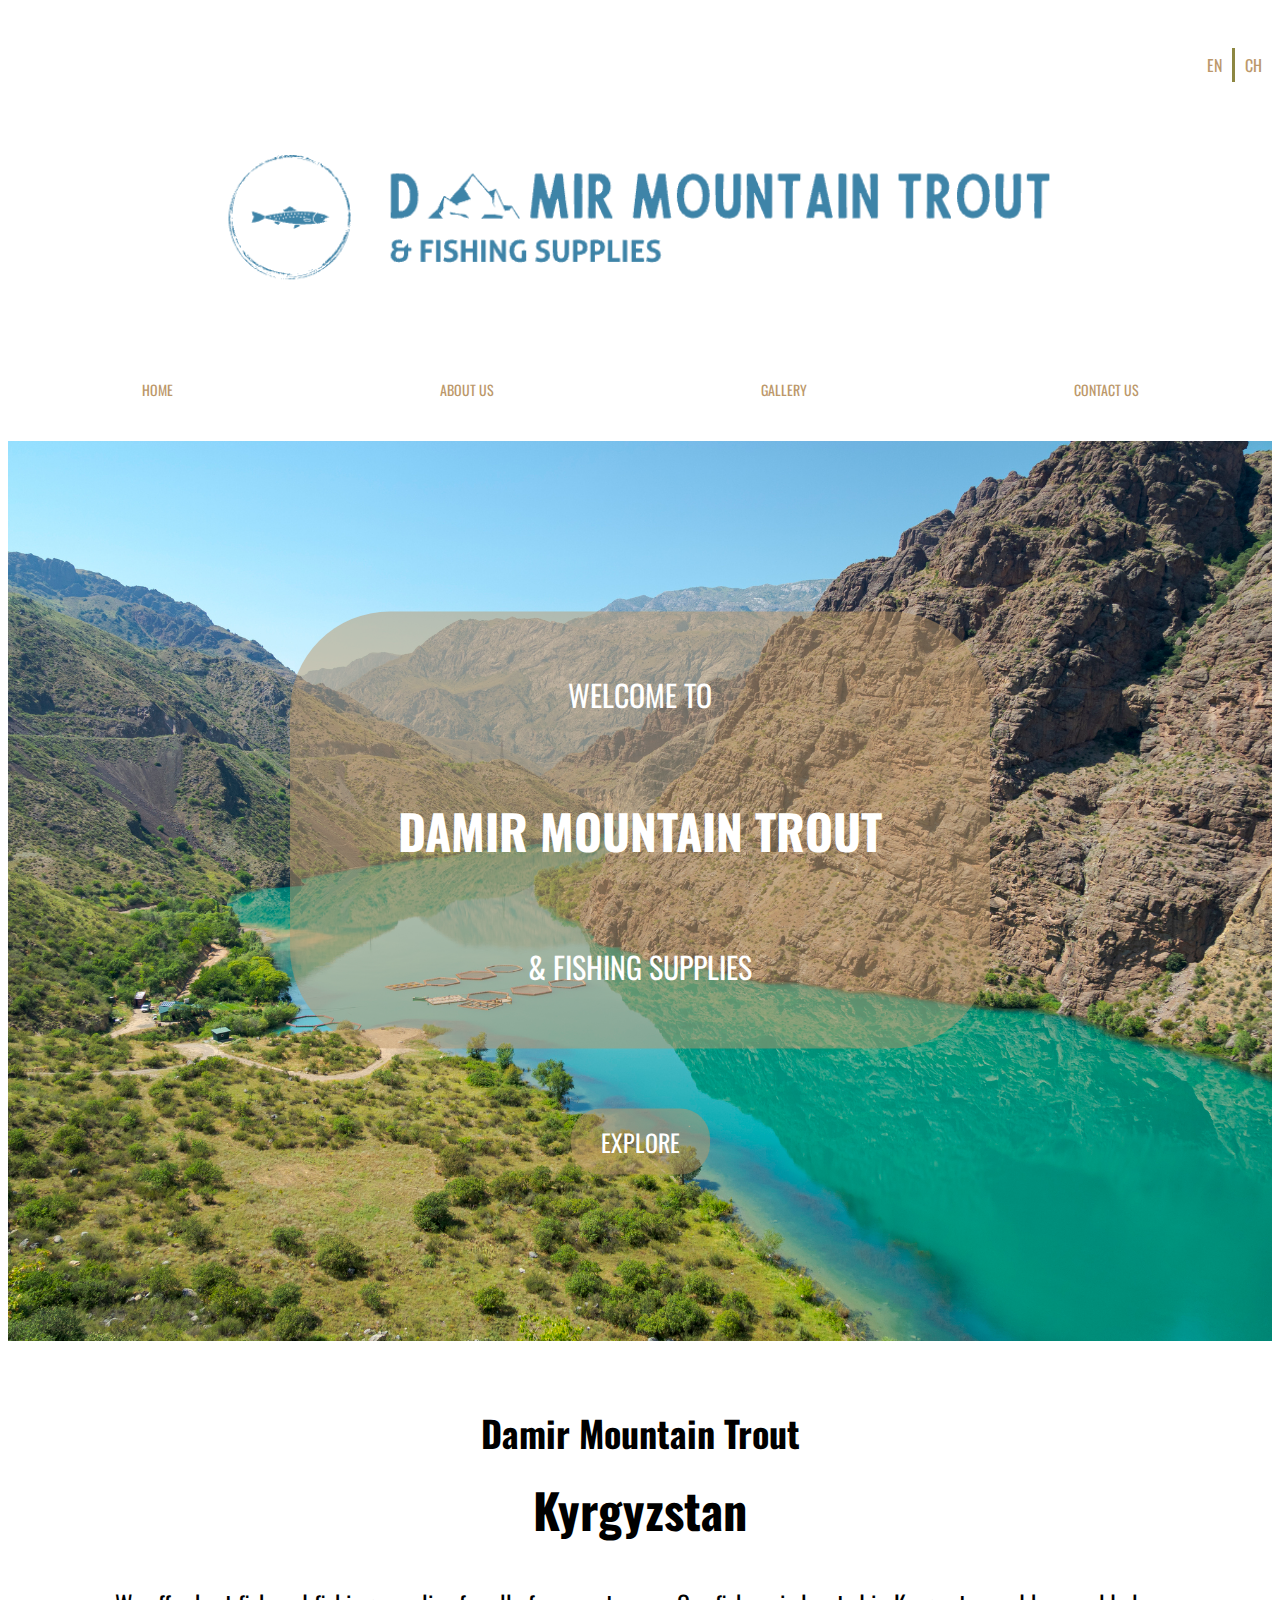
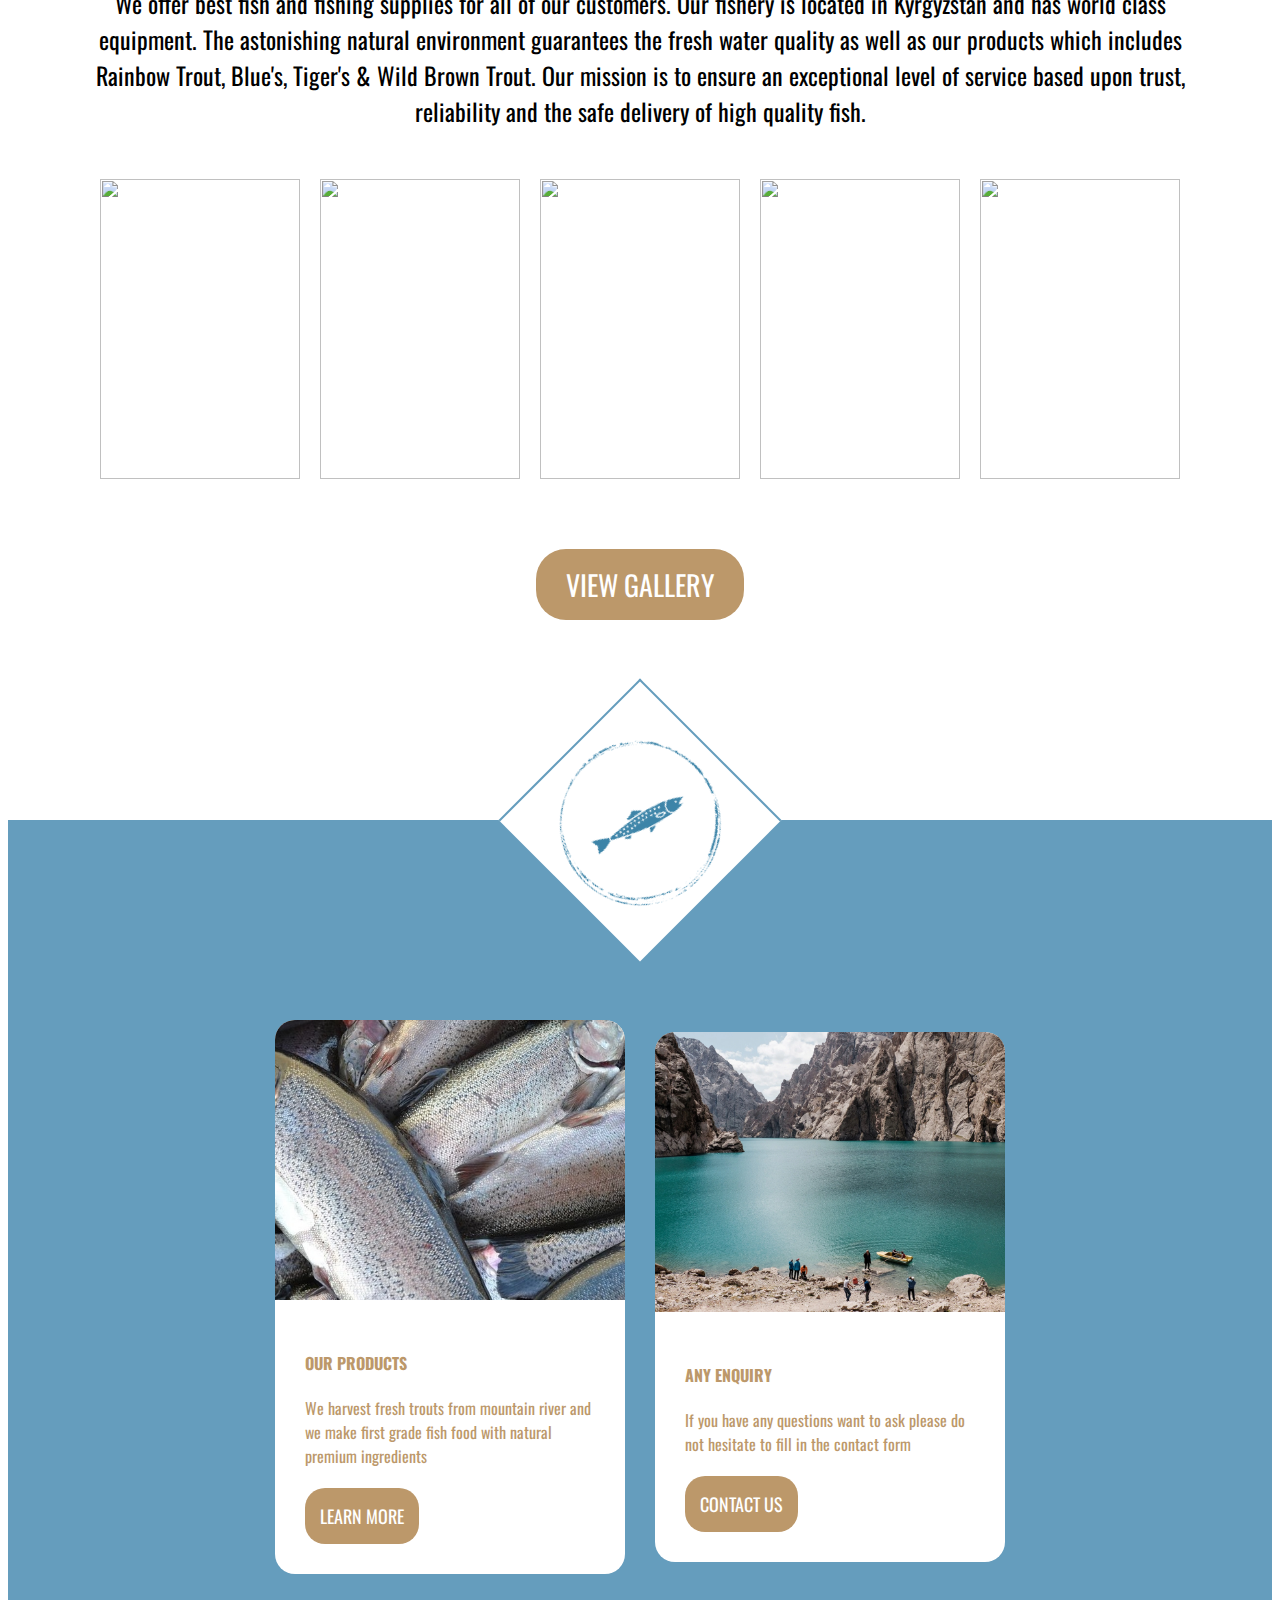
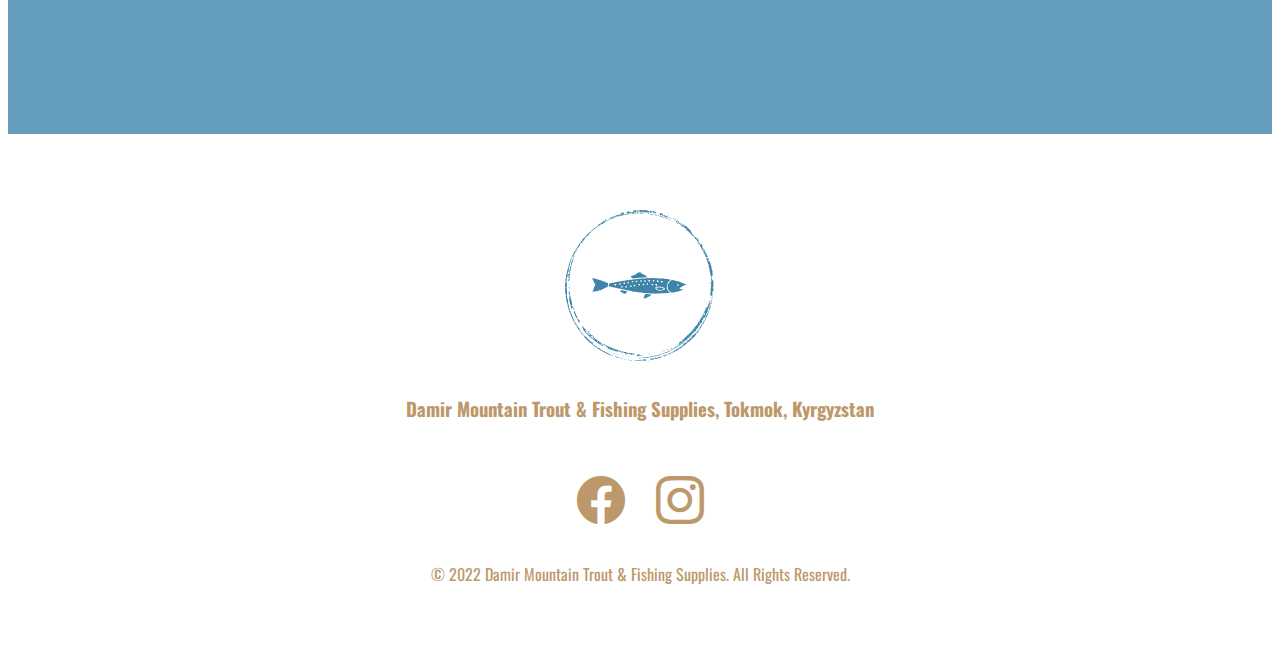
==== index.html @ c31f0972 "first commit" ====
<!DOCTYPE html>
<html lang="en">

<head>
    <meta charset="UTF-8">
    <meta http-equiv="X-UA-Compatible" content="IE=edge">
    <meta name="viewport" content="width=device-width, initial-scale=1">
    <link href="https://cdn.jsdelivr.net/npm/bootstrap@5.2.1/dist/css/bootstrap.min.css" rel="stylesheet"
        integrity="sha384-iYQeCzEYFbKjA/T2uDLTpkwGzCiq6soy8tYaI1GyVh/UjpbCx/TYkiZhlZB6+fzT" crossorigin="anonymous">
    <link rel="stylesheet" href="https://cdn.jsdelivr.net/npm/bootstrap-icons@1.9.1/font/bootstrap-icons.css">
    <link rel="preconnect" href="https://fonts.googleapis.com">
    <link rel="preconnect" href="https://fonts.gstatic.com" crossorigin>
    <link href="https://fonts.googleapis.com/css2?family=Oswald:wght@200;300;400;500;600;700&display=swap"
        rel="stylesheet">
    <link rel="stylesheet" href="./index.css" type="text/css">
    <link rel="apple-touch-icon" sizes="180x180" href="./assets/favicon_io/apple-touch-icon.png">
    <link rel="icon" type="image/png" sizes="32x32" href="./assets/favicon_io/favicon-32x32.png">
    <link rel="icon" type="image/png" sizes="16x16" href="./assets/favicon_io/favicon-16x16.png">
    <link rel="manifest" href="./assets/favicon_io/site.webmanifest">
    <style>
        @import url('https://fonts.googleapis.com/css2?family=Oswald:wght@200;300;400;500;600;700&display=swap');
    </style>
    <title>Home</title>
</head>

<body>
    <header>
        <div class="container-lg">
            <div class="row">
                <div class="col-12">
                    <div class="lang-opt">
                        <div>
                            EN
                        </div>
                        <div>
                            CH
                        </div>
                    </div>
                </div>
            </div>
        </div>
        <div class="container-lg">
            <div class="row">
                <div class="col-12">
                    <div class="logo-container">
                        <img src="./assets/logo.png">
                    </div>
                </div>
            </div>
        </div>
        <nav id="custom-nav-bar-1" class="container-lg">
            <div class="row">
                <div class="col-12">
                    <ul class="nav-bar-container">
                        <a href="./">
                            <li>HOME</li>
                        </a>
                        <a href="./about-us/">
                            <li>ABOUT US</li>
                        </a>
                        <a href="./gallery/">
                            <li>GALLERY</li>
                        </a>
                        <a href="./contact-us/">
                            <li>CONTACT US</li>
                        </a>
                    </ul>
                </div>
            </div>
        </nav>
        <nav id="custom-nav-bar-2" class="container-lg">
            <div class="row">
                <div class="col-12">
                    <ul class="nav-bar-container">
                        <li>
                            <i class="bi bi-list"></i>
                            <ul class="sub-menu">
                                <a href="./">
                                    <li>HOME</li>
                                </a>
                                <a href="./about-us/">
                                    <li>ABOUT US</li>
                                </a>
                                <a href="./gallery/">
                                    <li>GALLERY</li>
                                </a>
                                <a href="./contact-us/">
                                    <li>CONTACT US</li>
                                </a>
                            </ul>
                        </li>
                    </ul>
                </div>
            </div>
        </nav>
    </header>
    <section>
        <div class="container-fluid g-0">
            <div class="bg-banner">
                <img src="./assets/home-bg.jpg">
                <div class="banner-cover-container">
                    <div class="banner-cover">
                        <div class="banner-cover-text">
                            <p>
                                WELCOME TO
                            </p>
                            <p>
                                DAMIR MOUNTAIN TROUT
                            </p>
                            <p>
                                & FISHING SUPPLIES
                            </p>
                        </div>
                    </div>
                    <div class="banner-btn-container">
                        <div class="explore-btn">
                            EXPLORE
                        </div>
                    </div>
                </div>

            </div>
        </div>
    </section>
    <section>
        <div class="container-lg">
            <div class="row">
                <div class="col-12">
                    <div class="intro-container">
                        <h2>Damir Mountain Trout</h6>
                            <h1>Kyrgyzstan</h1>
                            <p>We offer best fish and fishing supplies for all of our customers. Our fishery is located
                                in Kyrgyzstan and has world class equipment. The astonishing natural
                                environment guarantees the fresh water quality as well as our products which includes
                                Rainbow Trout, Blue's, Tiger's & Wild Brown
                                Trout. Our mission is to ensure an exceptional level of service based upon trust,
                                reliability and
                                the safe delivery of high quality fish.</p>
                    </div>
                </div>
            </div>
            <div class="row">
                <div class="col-12">
                    <div class="preview-container">
                        <img src="./assets/preview-1.PNG">
                        <img src="./assets/preview-2.PNG">
                        <img src="./assets/preview-3.PNG">
                        <img src="./assets/preview-4.PNG">
                        <img src="./assets/preview-5.PNG">
                    </div>
                </div>
            </div>
            <div class="row">
                <div class="col-12">
                    <div class="gallery-btn-container">
                        <div class="gallery-btn">
                            <a href="./gallery/">VIEW GALLERY</a>
                        </div>
                    </div>
                </div>
            </div>
        </div>
    </section>
    <section class="bg-blue position-relative">
        <div class="logo-s"><img src="./assets/logo-s-no-bg.png"></div>
        <div class="container-lg">
            <div class="card-container">
                <div class="custom-card">
                    <img src="./assets/card-1.jpg">
                    <div class="card-text-container">
                        <h4>OUR PRODUCTS</h4>
                        <p>We harvest fresh trouts from mountain river and we make first grade fish food with natural
                            premium ingredients</p>
                        <div class="card-btn"><a href="./about-us/">LEARN MORE</a></div>
                    </div>

                </div>
                <div class="custom-card">
                    <img src="./assets/card-2.webp">
                    <div class="card-text-container">
                        <h4>ANY ENQUIRY</h4>
                        <p>If you have any questions want to ask please do not hesitate to fill in the contact form</p>
                        <div class="card-btn"><a href="./contact-us/">CONTACT US</a></div>
                    </div>

                </div>
            </div>
        </div>
        </div>
    </section>
    <footer>
        <div class="container-lg">
            <div class="row">
                <div class="col-12">
                    <div class="footer-container">
                        <img src="./assets/logo-s.png">
                        <h3>Damir Mountain Trout & Fishing Supplies, Tokmok, Kyrgyzstan</h6>
                            <div class="icon-container">
                                <i class="bi bi-facebook"></i>
                                <i class="bi bi-instagram"></i>
                            </div>
                            <p>
                                © 2022 Damir Mountain Trout & Fishing Supplies. All Rights Reserved.
                            </p>
                    </div>
                </div>
            </div>
        </div>
    </footer>

    <script src="https://cdn.jsdelivr.net/npm/bootstrap@5.2.1/dist/js/bootstrap.bundle.min.js"
        integrity="sha384-u1OknCvxWvY5kfmNBILK2hRnQC3Pr17a+RTT6rIHI7NnikvbZlHgTPOOmMi466C8"
        crossorigin="anonymous"></script>
    <script src="./index.js"></script>
</body>
---- index.css ----
body {
    font-family: 'Oswald', sans-serif;
    min-width: 375px !important;
}

header {
    padding-top: 30px;
}

a {
    text-decoration: none;
    color: #BC986A
}

a:hover {
    color: #BC986A
}

ul {
    list-style: none;
}

footer {
    background-color: white;
    color: #BC986A;
    padding: 60px 0;
}

.lang-opt {
    color: #BC986A;
    display: flex;
    justify-content: flex-end;
    align-items: center;
    margin-top: 10px;
}

.lang-opt>div {
    padding: 5px 10px;
}

.lang-opt>div:first-child {
    border-right: 3px solid #8D8741;
}

.logo-container {
    display: flex;
    justify-content: center;
    align-items: center;
}

.logo-container img {
    width: 75%;
    max-width: 1199px;
}

#custom-nav-bar-1,
#custom-nav-bar-2 {
    margin-top: 15px;
}

#custom-nav-bar-1 {
    display: block;
}

#custom-nav-bar-2 {
    display: none;
}

.nav-bar-container {
    padding: 0;
    display: flex;
    justify-content: space-around;
    align-items: center;
}

.nav-bar-container li {
    box-sizing: border-box;
    padding: 20px 40px;
    border-bottom: 5px solid transparent;
    font-size: 14px;
    text-align: center;
}

.nav-bar-container li:hover {
    border-bottom: 5px solid #8D8741;
    transition: border-bottom;
    transition-duration: 0.3s;
}

.bg-banner {
    position: relative;
}

.bg-banner img {
    width: 100%;
    object-fit: cover;
    height: 100vh;
}

.banner-cover-container {
    position: absolute;
    top: 50%;
    left: 50%;
    transform: translate(-50%, -50%);
    color: white;
}

.banner-cover {
    background-color: #bc986a80;
    width: 50vw;
    border-radius: 100px;
    padding: 30px;
    display: flex;
    justify-content: center;
    align-items: center;
}

.banner-cover-text {
    display: flex;
    flex-direction: column;
    align-items: center;
}

.banner-cover-text p {
    text-align: center;
}

.banner-cover-text>p:first-child,
.banner-cover-text>p:nth-child(3) {
    font-size: 30px;
}

.banner-cover-text>p:nth-child(2) {
    font-size: 48px;
    font-weight: bolder;
}

.banner-btn-container {
    display: flex;
    justify-content: center;
    align-items: center;
    margin-top: 60px;
}

.explore-btn {
    border-radius: 30px;
    background: #BC986A80;
    cursor: pointer;
    box-sizing: border-box;
    font-size: 24px;
    padding: 15px 30px;
}

.explore-btn:hover {
    color: #BC986A;
    background-color: #FBEEC1;
    transition: background-color 0.25s ease-out;
}

.intro-container {
    text-align: center;
    margin-top: 60px;
}

.intro-container h2 {
    font-size: 36px;
    margin: 15px 0;
}

.intro-container h1 {
    padding: 0 60px;
    font-size: 48px;
    margin: 0;
}

.intro-container p {
    padding: 0 60px;
    font-size: 24px;
    margin: 40px 0;
}

.preview-container {
    margin-top: 40px;
    display: flex;
    flex-wrap: wrap;
    justify-content: center;
    align-items: center;
}

.preview-container img {
    width: 200px;
    height: 300px;
    object-fit: cover;
    margin: 10px;
}

.gallery-btn-container {
    display: flex;
    justify-content: center;
    align-items: center;
    margin: 60px 0 200px 0;
}

.gallery-btn {
    box-sizing: border-box;
    background-color: #BC986A;
    color: white;
    border-radius: 30px;
    font-size: 28px;
    padding: 15px 30px;
}

.gallery-btn a,
.card-btn a {
    color: white;
}

.gallery-btn:hover,
.card-btn:hover {
    background-color: #FBEEC1;
    transition: all 0.25s ease-out;
}

.gallery-btn:hover a,
.card-btn:hover a {
    color: #BC986A;
}

.bg-blue {
    background-color: #659DBD;
}

.card-container {
    padding-top: 200px;
    padding-bottom: 160px;
    color: white;
    display: flex;
    justify-content: center;
    align-items: center;
}

.logo-s {
    background: white;
    position: absolute;
    transform: translate(-50%, -50%) rotate(45deg);
    left: 50%;
    box-sizing: border-box;
    width: 200px;
    height: 200px;
    border-top: 2px solid #659DBD;
    border-left: 2px solid #659DBD;
    display: flex;
    justify-content: center;
    align-items: center;
}

.logo-s img {
    border-radius: 50%;
    width: 100%;
    transform: rotate(-75deg);
}

.custom-card {
    background-color: white;
    box-sizing: border-box;
    width: 350px;
    border-radius: 20px;
    display: flex;
    flex-direction: column;
    align-items: center;
    margin: 0 15px;
    transition: transform 0.2s ease;
}

.custom-card:hover {
    transform: scale(1.1);
}

.custom-card img {
    width: 100%;
    height: 280px;
    object-fit: cover;
    border-radius: 20px 20px 0 0;
}

.card-text-container {
    padding: 30px;
    color: #BC986A;
}

.card-text-container p {
    margin: 20px 0;
}

.card-btn {
    display: inline-block;
    border-radius: 20px;
    padding: 15px 15px;
    font-size: 18px;
    background: #BC986A;
}

.footer-container {
    display: flex;
    flex-direction: column;
    align-items: center;
}

.footer-container h3 {
    margin-top: 20px;
}

.icon-container {
    font-size: 48px;
    margin: 20px 0;
}

.icon-container i {
    margin: 0 10px;
}

.footer-container p {
    margin: 10px 0;
    text-align: center;
}

@media screen and (max-width: 991px) {

    .banner-cover-text>p:first-child,
    .banner-cover-text>p:nth-child(3) {
        font-size: 24px;
    }

    .banner-cover-text>p:nth-child(2) {
        font-size: 36px;
    }

    .intro-container h2 {
        font-size: 18px;
        margin: 10px 0;
    }

    .intro-container h1 {
        font-size: 30px;
    }

    .intro-container p {
        padding: 0 60px;
        font-size: 14px;
        margin: 30px 0;
    }

    .preview-container {
        margin-top: 30px;
    }

    .preview-container img {
        width: 150px;
        height: 225px;
        margin: 10px;
    }

    .gallery-btn-container {
        margin: 60px 0 150px 0;
    }

    .gallery-btn {
        padding: 15px 30px;
        font-size: 14px;
    }

    .logo-s {
        width: 100px;
        height: 100px;
        border-radius: 50px;
    }

    .card-container {
        padding-top: 180px;
        padding-bottom: 140px;
    }

    .custom-card {
        width: 300px;
    }

    .custom-card img {
        height: 240px;
    }

    .card-btn {
        padding: 10px 20px;
    }

}

@media screen and (max-width: 767px) {

    .nav-bar-container li {
        padding: 10px 20px;
        font-size: 14px;
    }

    .banner-cover {
        border-radius: 75px;
    }

    .banner-cover-text>p:first-child,
    .banner-cover-text>p:nth-child(3) {
        font-size: 18px;
    }

    .banner-cover-text>p:nth-child(2) {
        font-size: 24px;
    }

    .banner-btn-container {
        margin-top: 40px;
    }

    .explore-btn {
        font-size: 18px;
        padding: 15px 30px;
    }

    .custom-card {
        width: 220px;
    }

    .custom-card img {
        height: 176px;
    }
    
    .card-text-container p {
        margin: 20px 0;
        font-size: 12px;
    }

    .card-btn {
        font-size: 10px;
    }

    .footer-container h3 {
        font-size: 18px;
        text-align: center;
    }

    .icon-container {
        font-size: 36px;
        margin: 30px 0;
    }

    .icon-container i {
        margin: 0 10px;
    }

}

@media screen and (max-width: 575px) {

    .lang-opt {
        font-size: 14px;
    }

    #custom-nav-bar-1 {
        display: none;
    }

    #custom-nav-bar-2 {
        display: block;
    }

    .nav-bar-container {
        justify-content: center;
    }

    #custom-nav-bar-2 .nav-bar-container {
        position: relative
    }

    .sub-menu {
        display: none;
    }

    #custom-nav-bar-2 .nav-bar-container:hover .sub-menu {
        display: block;
        position: absolute;
        padding-left: 0;
        top: 100%;
        left: 0;
        right: 0;
        z-index: 1;
    }

    .sub-menu li {
        box-sizing: border-box;
        background-color: white;
        color: #BC986A;
        padding: 20px;
        border-bottom: 5px solid transparent;
        font-size: 10px;
        text-align: center;
    }

    .sub-menu li:hover {
        border-bottom: 5px solid #8D8741;
        transition: border-bottom;
        transition-duration: 0.3s;
    }

    .banner-cover {
        width: 70vw;
        min-width: 260px;
        padding: 15px;
        border-radius: 50px;
    }

    .banner-cover-text>p:first-child,
    .banner-cover-text>p:nth-child(3) {
        font-size: 14px;
    }

    .banner-cover-text>p:nth-child(2) {
        font-size: 20px;
    }

    .explore-btn {
        font-size: 14px;
        padding: 10px 20px;
    }

    .card-container {
        padding-top: 100px;
        padding-bottom: 100px;
        color: white;
        display: flex;
        flex-direction: column;
    }

    .custom-card {
        margin: 20px 0;
        width: 280px;
    }

    .custom-card img {
        height: 224px;
    }

    .footer-container p {
        font-size: 10px;
    }

    .footer-container img {
        width: 100px;
    }

}
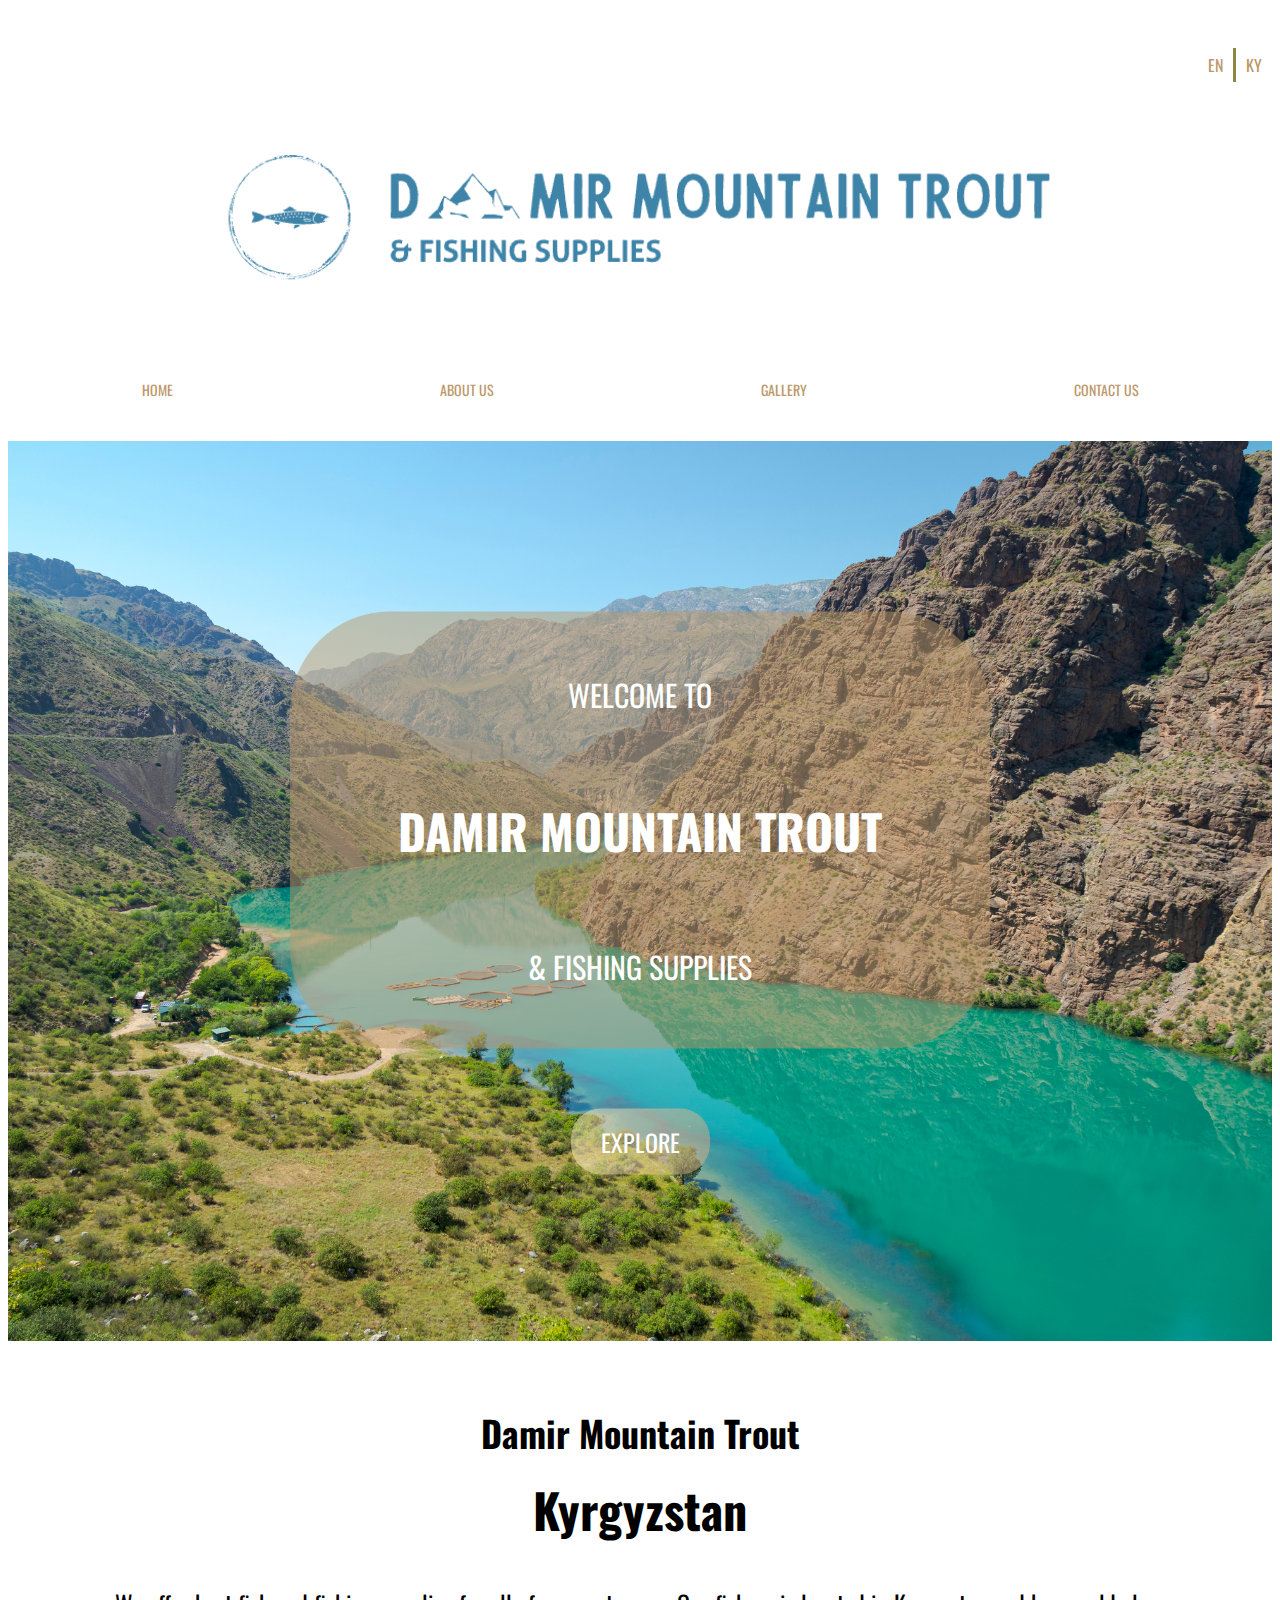
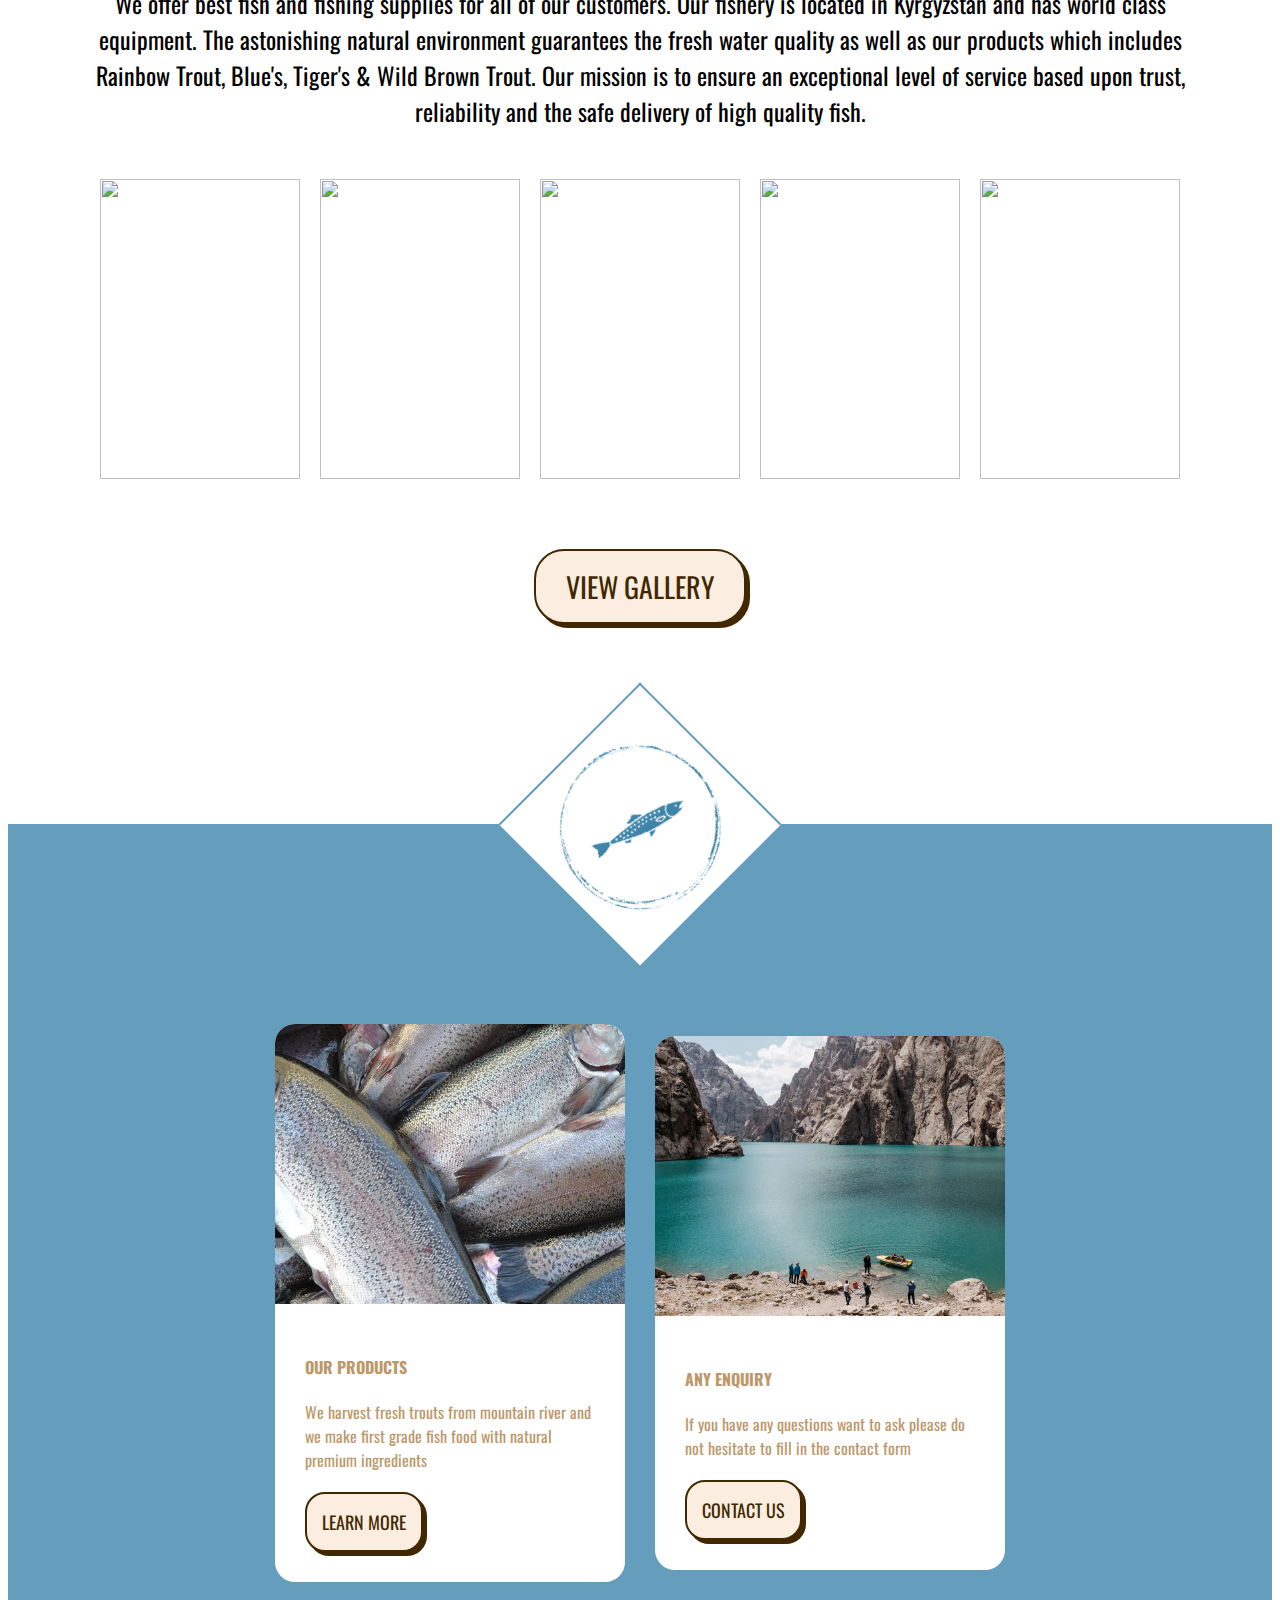
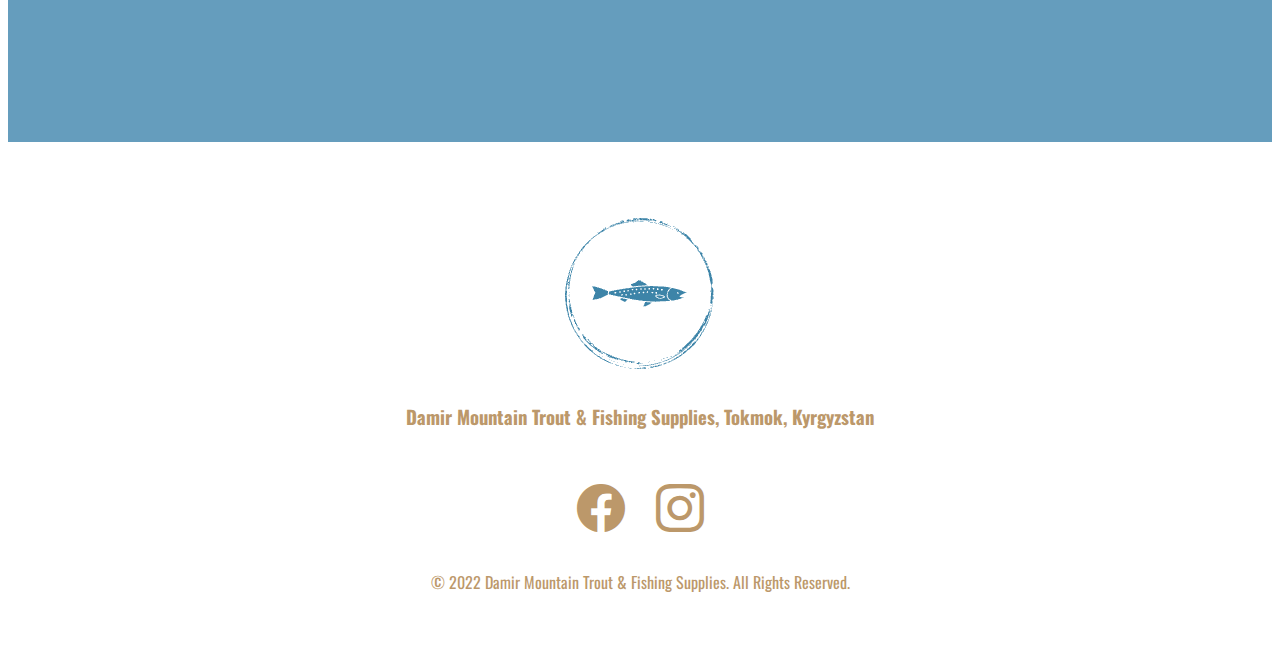
==== commit 2f7bb3c0: "added translation" ====
--- a/index.html
+++ b/index.html
@@ -12,6 +12,7 @@
     <link rel="preconnect" href="https://fonts.gstatic.com" crossorigin>
     <link href="https://fonts.googleapis.com/css2?family=Oswald:wght@200;300;400;500;600;700&display=swap"
         rel="stylesheet">
+    <link rel="stylesheet" href="https://cdnjs.cloudflare.com/ajax/libs/animate.css/4.1.1/animate.min.css" />
     <link rel="stylesheet" href="./index.css" type="text/css">
     <link rel="apple-touch-icon" sizes="180x180" href="./assets/favicon_io/apple-touch-icon.png">
     <link rel="icon" type="image/png" sizes="32x32" href="./assets/favicon_io/favicon-32x32.png">
@@ -33,7 +34,7 @@
                             EN
                         </div>
                         <div>
-                            CH
+                            KY
                         </div>
                     </div>
                 </div>
@@ -127,15 +128,15 @@
             <div class="row">
                 <div class="col-12">
                     <div class="intro-container">
-                        <h2>Damir Mountain Trout</h6>
-                            <h1>Kyrgyzstan</h1>
-                            <p>We offer best fish and fishing supplies for all of our customers. Our fishery is located
-                                in Kyrgyzstan and has world class equipment. The astonishing natural
-                                environment guarantees the fresh water quality as well as our products which includes
-                                Rainbow Trout, Blue's, Tiger's & Wild Brown
-                                Trout. Our mission is to ensure an exceptional level of service based upon trust,
-                                reliability and
-                                the safe delivery of high quality fish.</p>
+                        <h2>Damir Mountain Trout</h2>
+                        <h1>Kyrgyzstan</h1>
+                        <p>We offer best fish and fishing supplies for all of our customers. Our fishery is located
+                            in Kyrgyzstan and has world class equipment. The astonishing natural
+                            environment guarantees the fresh water quality as well as our products which includes
+                            Rainbow Trout, Blue's, Tiger's & Wild Brown
+                            Trout. Our mission is to ensure an exceptional level of service based upon trust,
+                            reliability and
+                            the safe delivery of high quality fish.</p>
                     </div>
                 </div>
             </div>
@@ -194,14 +195,14 @@
                 <div class="col-12">
                     <div class="footer-container">
                         <img src="./assets/logo-s.png">
-                        <h3>Damir Mountain Trout & Fishing Supplies, Tokmok, Kyrgyzstan</h6>
-                            <div class="icon-container">
-                                <i class="bi bi-facebook"></i>
-                                <i class="bi bi-instagram"></i>
-                            </div>
-                            <p>
-                                © 2022 Damir Mountain Trout & Fishing Supplies. All Rights Reserved.
-                            </p>
+                        <h3>Damir Mountain Trout & Fishing Supplies, Tokmok, Kyrgyzstan</h3>
+                        <div class="icon-container">
+                            <i class="bi bi-facebook"></i>
+                            <i class="bi bi-instagram"></i>
+                        </div>
+                        <p>
+                            © 2022 Damir Mountain Trout & Fishing Supplies. All Rights Reserved.
+                        </p>
                     </div>
                 </div>
             </div>
@@ -212,4 +213,5 @@
         integrity="sha384-u1OknCvxWvY5kfmNBILK2hRnQC3Pr17a+RTT6rIHI7NnikvbZlHgTPOOmMi466C8"
         crossorigin="anonymous"></script>
     <script src="./index.js"></script>
+    <script src="./translation.js"></script>
 </body>--- a/index.css
+++ b/index.css
@@ -36,6 +36,7 @@
 
 .lang-opt>div {
     padding: 5px 10px;
+    cursor: pointer;
 }
 
 .lang-opt>div:first-child {
@@ -144,7 +145,9 @@
 
 .explore-btn {
     border-radius: 30px;
-    background: #BC986A80;
+    background-size: 200%;
+    background-image: linear-gradient(to right, #fbeec180 0%, #daad8680 51%, #fbeec180 100%);
+    transition: background-position 0.5s;
     cursor: pointer;
     box-sizing: border-box;
     font-size: 24px;
@@ -152,9 +155,7 @@
 }
 
 .explore-btn:hover {
-    color: #BC986A;
-    background-color: #FBEEC1;
-    transition: background-color 0.25s ease-out;
+    background-position: right center;
 }
 
 .intro-container {
@@ -203,8 +204,9 @@
 
 .gallery-btn {
     box-sizing: border-box;
-    background-color: #BC986A;
-    color: white;
+    background-color: #fbeee0;
+    border: 2px solid #422800;
+    box-shadow: #422800 4px 4px 0 0;
     border-radius: 30px;
     font-size: 28px;
     padding: 15px 30px;
@@ -212,13 +214,12 @@
 
 .gallery-btn a,
 .card-btn a {
-    color: white;
+    color: #422800;
 }
 
 .gallery-btn:hover,
 .card-btn:hover {
-    background-color: #FBEEC1;
-    transition: all 0.25s ease-out;
+    background-color: white
 }
 
 .gallery-btn:hover a,
@@ -297,7 +298,9 @@
     border-radius: 20px;
     padding: 15px 15px;
     font-size: 18px;
-    background: #BC986A;
+    background-color: #fbeee0;
+    border: 2px solid #422800;
+    box-shadow: #422800 4px 4px 0 0;
 }
 
 .footer-container {
@@ -554,4 +557,42 @@
         width: 100px;
     }
 
+}
+
+
+
+/* CSS */
+.button-74 {
+  background-color: #fbeee0;
+  border: 2px solid #422800;
+  border-radius: 30px;
+  box-shadow: #422800 4px 4px 0 0;
+  color: #422800;
+  cursor: pointer;
+  display: inline-block;
+  font-weight: 600;
+  font-size: 18px;
+  padding: 0 18px;
+  line-height: 50px;
+  text-align: center;
+  text-decoration: none;
+  user-select: none;
+  -webkit-user-select: none;
+  touch-action: manipulation;
+}
+
+.button-74:hover {
+  background-color: #fff;
+}
+
+.button-74:active {
+  box-shadow: #422800 2px 2px 0 0;
+  transform: translate(2px, 2px);
+}
+
+@media (min-width: 768px) {
+  .button-74 {
+    min-width: 120px;
+    padding: 0 25px;
+  }
 }